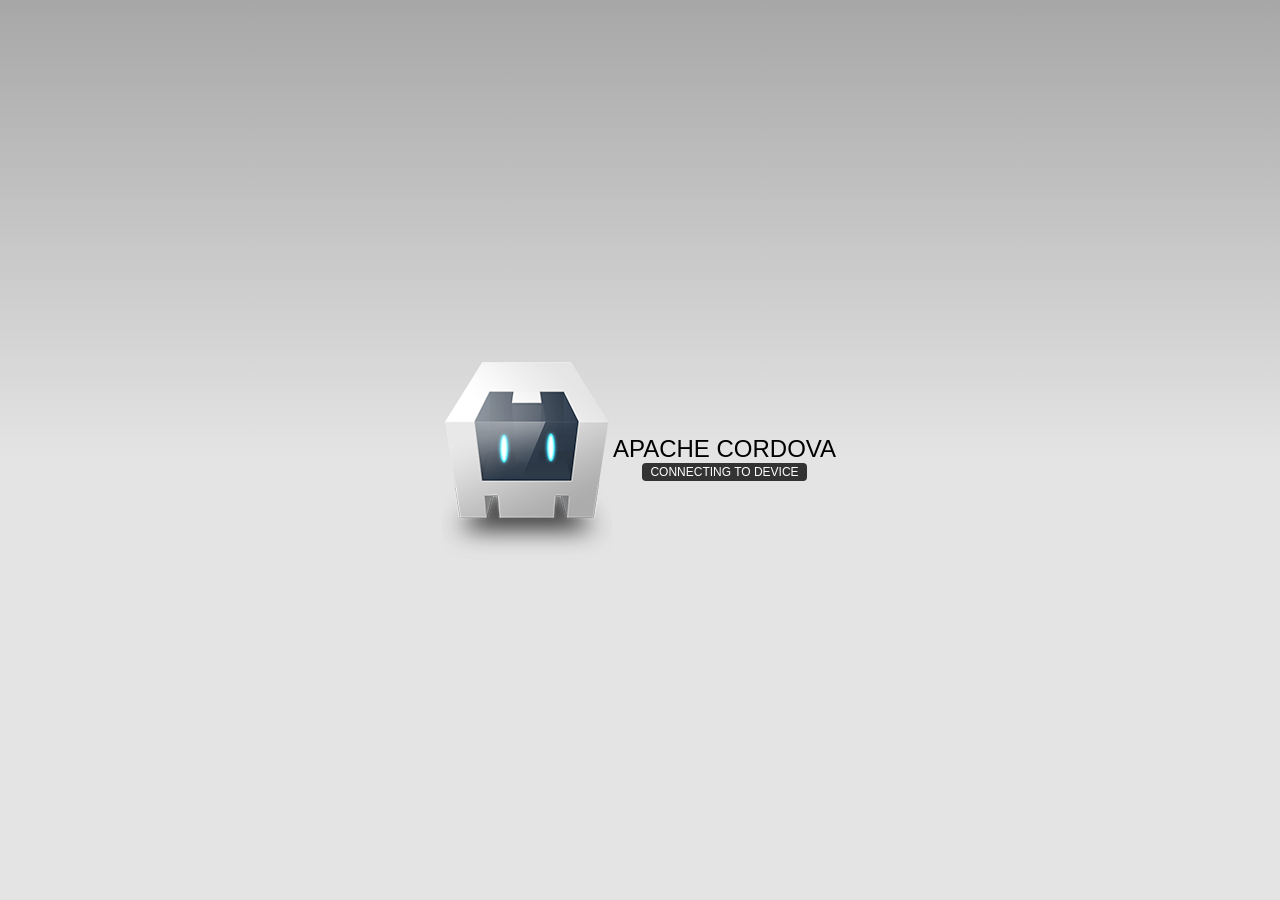
==== src/index.html @ 214dd901 "fix for iOS start page" ====
<!DOCTYPE html>
<!--
    Licensed to the Apache Software Foundation (ASF) under one
    or more contributor license agreements.  See the NOTICE file
    distributed with this work for additional information
    regarding copyright ownership.  The ASF licenses this file
    to you under the Apache License, Version 2.0 (the
    "License"); you may not use this file except in compliance
    with the License.  You may obtain a copy of the License at

    http://www.apache.org/licenses/LICENSE-2.0

    Unless required by applicable law or agreed to in writing,
    software distributed under the License is distributed on an
    "AS IS" BASIS, WITHOUT WARRANTIES OR CONDITIONS OF ANY
     KIND, either express or implied.  See the License for the
    specific language governing permissions and limitations
    under the License.
-->
<html>
    <head>
        <meta charset="utf-8" />
        <meta name="format-detection" content="telephone=no" />
        <meta name="viewport" content="user-scalable=no, initial-scale=1, maximum-scale=1, minimum-scale=1, width=device-width, height=device-height, target-densitydpi=device-dpi" />
        <link rel="stylesheet" type="text/css" href="css/index.css" />
        <title>Hello World</title>
    </head>
    <body>
        <div class="app">
            <h1>Apache Cordova</h1>
            <div id="deviceready" class="blink">
                <p class="event listening">Connecting to Device</p>
                <p class="event received">Device is Ready</p>
            </div>
        </div>
        <script type="text/javascript" src="../cordova.js"></script>
        <script type="text/javascript" src="js/index.js"></script>
        <script type="text/javascript">
            app.initialize();
        </script>
    </body>
</html>
---- src/css/index.css ----
/*
 * Licensed to the Apache Software Foundation (ASF) under one
 * or more contributor license agreements.  See the NOTICE file
 * distributed with this work for additional information
 * regarding copyright ownership.  The ASF licenses this file
 * to you under the Apache License, Version 2.0 (the
 * "License"); you may not use this file except in compliance
 * with the License.  You may obtain a copy of the License at
 *
 * http://www.apache.org/licenses/LICENSE-2.0
 *
 * Unless required by applicable law or agreed to in writing,
 * software distributed under the License is distributed on an
 * "AS IS" BASIS, WITHOUT WARRANTIES OR CONDITIONS OF ANY
 * KIND, either express or implied.  See the License for the
 * specific language governing permissions and limitations
 * under the License.
 */
* {
    -webkit-tap-highlight-color: rgba(0,0,0,0); /* make transparent link selection, adjust last value opacity 0 to 1.0 */
}

body {
    -webkit-touch-callout: none;                /* prevent callout to copy image, etc when tap to hold */
    -webkit-text-size-adjust: none;             /* prevent webkit from resizing text to fit */
    -webkit-user-select: none;                  /* prevent copy paste, to allow, change 'none' to 'text' */
    background-color:#E4E4E4;
    background-image:linear-gradient(top, #A7A7A7 0%, #E4E4E4 51%);
    background-image:-webkit-linear-gradient(top, #A7A7A7 0%, #E4E4E4 51%);
    background-image:-ms-linear-gradient(top, #A7A7A7 0%, #E4E4E4 51%);
    background-image:-webkit-gradient(
        linear,
        left top,
        left bottom,
        color-stop(0, #A7A7A7),
        color-stop(0.51, #E4E4E4)
    );
    background-attachment:fixed;
    font-family:'HelveticaNeue-Light', 'HelveticaNeue', Helvetica, Arial, sans-serif;
    font-size:12px;
    height:100%;
    margin:0px;
    padding:0px;
    text-transform:uppercase;
    width:100%;
}

/* Portrait layout (default) */
.app {
    background:url(../img/logo.png) no-repeat center top; /* 170px x 200px */
    position:absolute;             /* position in the center of the screen */
    left:50%;
    top:50%;
    height:50px;                   /* text area height */
    width:225px;                   /* text area width */
    text-align:center;
    padding:180px 0px 0px 0px;     /* image height is 200px (bottom 20px are overlapped with text) */
    margin:-115px 0px 0px -112px;  /* offset vertical: half of image height and text area height */
                                   /* offset horizontal: half of text area width */
}

/* Landscape layout (with min-width) */
@media screen and (min-aspect-ratio: 1/1) and (min-width:400px) {
    .app {
        background-position:left center;
        padding:75px 0px 75px 170px;  /* padding-top + padding-bottom + text area = image height */
        margin:-90px 0px 0px -198px;  /* offset vertical: half of image height */
                                      /* offset horizontal: half of image width and text area width */
    }
}

h1 {
    font-size:24px;
    font-weight:normal;
    margin:0px;
    overflow:visible;
    padding:0px;
    text-align:center;
}

.event {
    border-radius:4px;
    -webkit-border-radius:4px;
    color:#FFFFFF;
    font-size:12px;
    margin:0px 30px;
    padding:2px 0px;
}

.event.listening {
    background-color:#333333;
    display:block;
}

.event.received {
    background-color:#4B946A;
    display:none;
}

@keyframes fade {
    from { opacity: 1.0; }
    50% { opacity: 0.4; }
    to { opacity: 1.0; }
}
 
@-webkit-keyframes fade {
    from { opacity: 1.0; }
    50% { opacity: 0.4; }
    to { opacity: 1.0; }
}
 
.blink {
    animation:fade 3000ms infinite;
    -webkit-animation:fade 3000ms infinite;
}
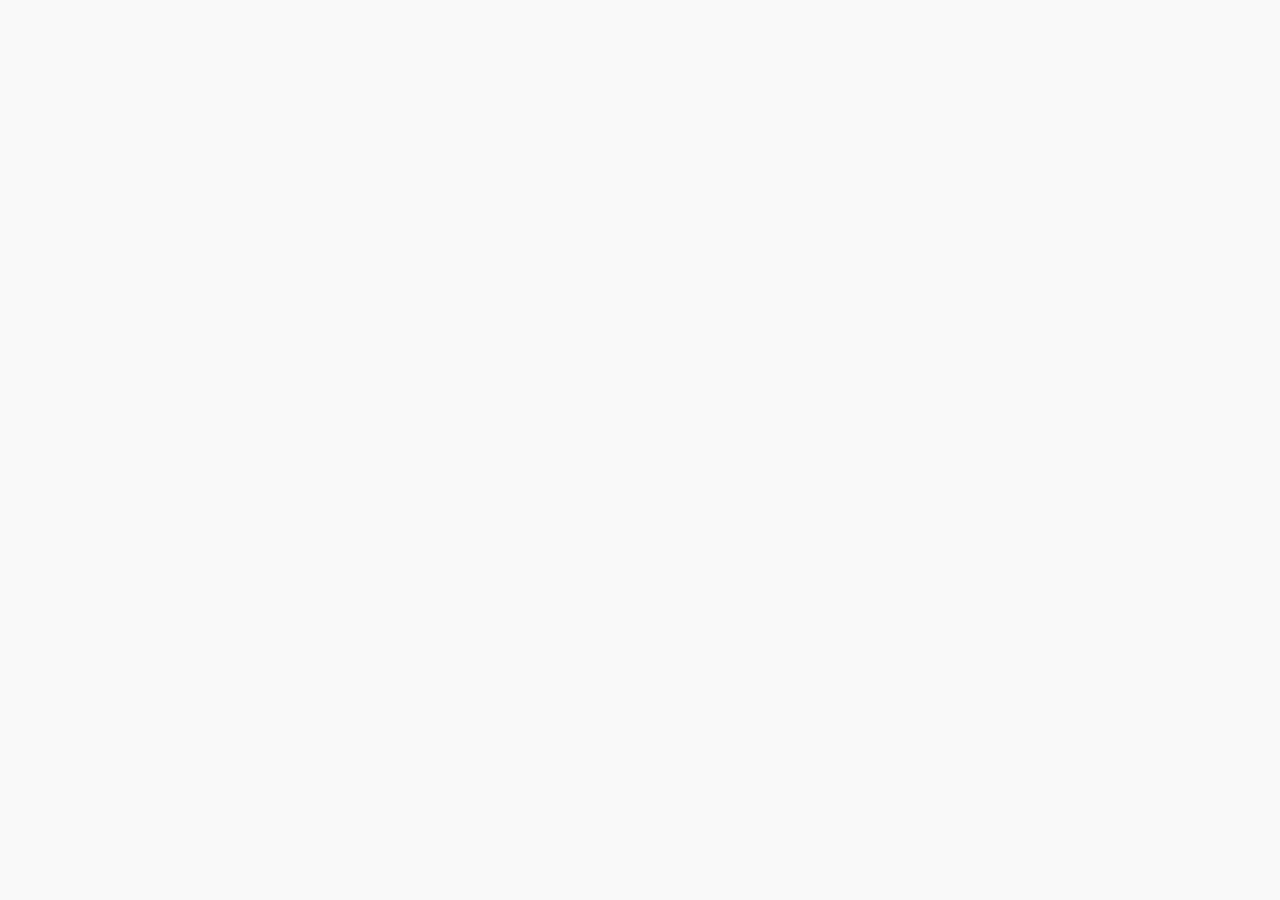
==== commit da7ab009: "added calendario to the project" ====
--- a/src/index.html
+++ b/src/index.html
@@ -24,19 +24,69 @@
         <meta name="viewport" content="user-scalable=no, initial-scale=1, maximum-scale=1, minimum-scale=1, width=device-width, height=device-height, target-densitydpi=device-dpi" />
         <link rel="stylesheet" type="text/css" href="css/index.css" />
         <title>Hello World</title>
+
+        <link rel="stylesheet" type="text/css" href="css/calendar.css" />
+        <link rel="stylesheet" type="text/css" href="css/custom_2.css" />
+        <script src="js/modernizr.custom.63321.js"></script>
     </head>
-    <body>
-        <div class="app">
-            <h1>Apache Cordova</h1>
-            <div id="deviceready" class="blink">
-                <p class="event listening">Connecting to Device</p>
-                <p class="event received">Device is Ready</p>
-            </div>
-        </div>
+    <body> 
         <script type="text/javascript" src="../cordova.js"></script>
         <script type="text/javascript" src="js/index.js"></script>
+        
+
+        <div class="container"> 
+            <section class="main">
+                <div class="custom-calendar-wrap">
+                    <div id="custom-inner" class="custom-inner">
+                        <div class="custom-header clearfix">
+                            <nav>
+                                <span id="custom-prev" class="custom-prev"></span>
+                                <span id="custom-next" class="custom-next"></span>
+                            </nav>
+                            <h2 id="custom-month" class="custom-month"></h2>
+                            <h3 id="custom-year" class="custom-year"></h3>
+                        </div>
+                        <div id="calendar" class="fc-calendar-container"></div>
+                    </div>
+                </div>
+            </section>
+        </div><!-- /container -->
+
+
+        <script type="text/javascript" src="http://ajax.googleapis.com/ajax/libs/jquery/1.8.3/jquery.min.js"></script>
+        <script type="text/javascript" src="js/jquery.calendario.js"></script>
+        <script type="text/javascript" src="js/data.js"></script>
+
         <script type="text/javascript">
             app.initialize();
+
+            var $calendar = $( '#calendar' ),
+                cal = $calendar.calendario( {
+                        onDayClick : function( $el, $contentEl, dateProperties ) {
+
+                            if( $contentEl.length > 0 ) {
+                                showEvents( $contentEl, dateProperties );
+                            }
+
+                        },
+                        caldata : codropsEvents,
+                        displayWeekAbbr : true
+                    } ),
+                    $month = $( '#custom-month' ).html( cal.getMonthName() ),
+                    $year = $( '#custom-year' ).html( cal.getYear() );
+
+                $( '#custom-next' ).on( 'click', function() {
+                    cal.gotoNextMonth( updateMonthYear );
+                } );
+                $( '#custom-prev' ).on( 'click', function() {
+                    cal.gotoPreviousMonth( updateMonthYear );
+                } );
+
+                function updateMonthYear() {                
+                    $month.html( cal.getMonthName() );
+                    $year.html( cal.getYear() );
+                }
+
         </script>
     </body>
 </html>
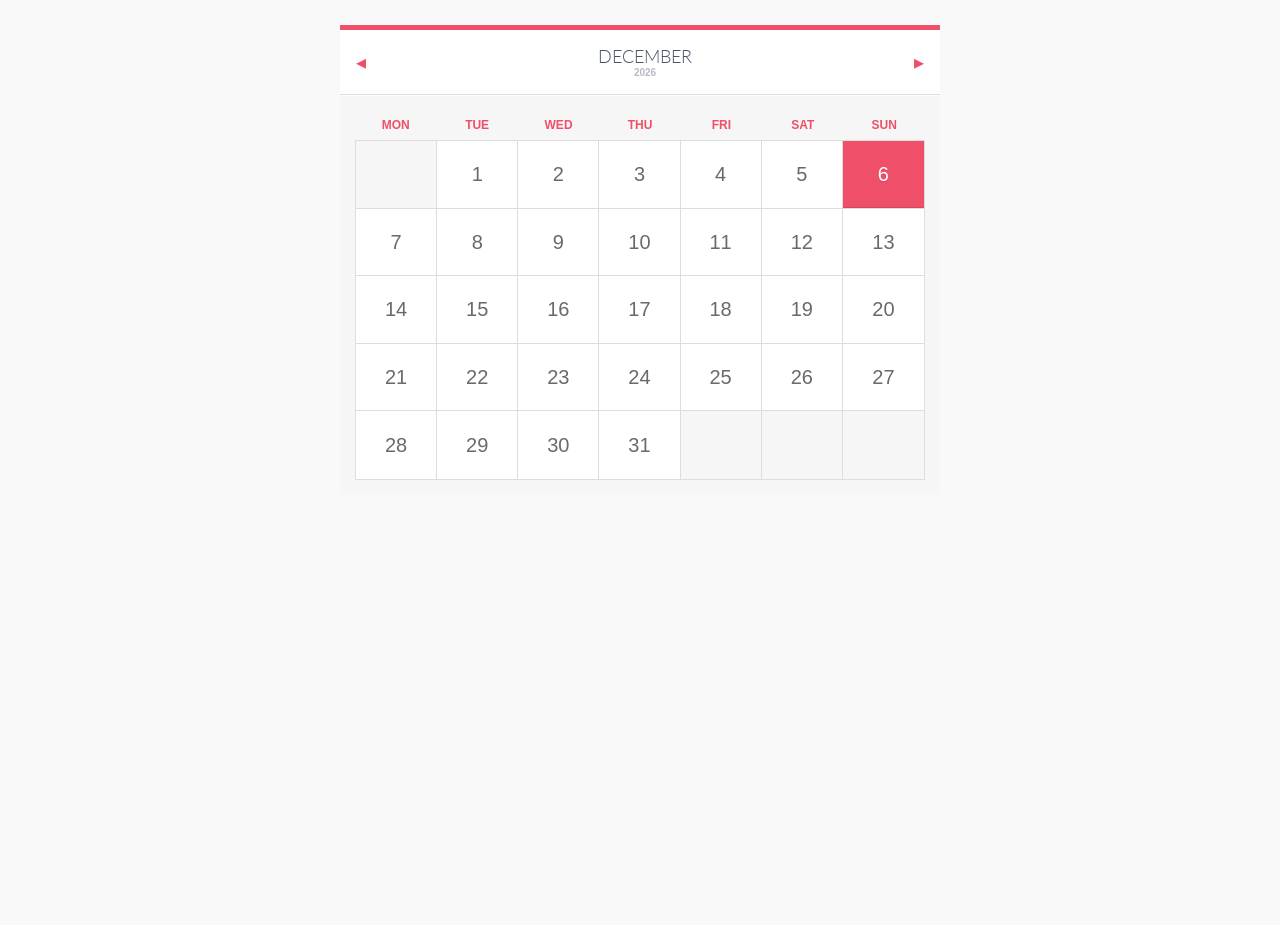
==== commit 8748c23b: "removed unused files" ====
--- a/src/index.html
+++ b/src/index.html
@@ -27,7 +27,7 @@
 
         <link rel="stylesheet" type="text/css" href="css/calendar.css" />
         <link rel="stylesheet" type="text/css" href="css/custom_2.css" />
-        <script src="js/modernizr.custom.63321.js"></script>
+        <link rel="stylesheet" type="text/css" href="css/tabloid.css" />
     </head>
     <body> 
         <script type="text/javascript" src="../cordova.js"></script>
@@ -55,7 +55,6 @@
 
         <script type="text/javascript" src="http://ajax.googleapis.com/ajax/libs/jquery/1.8.3/jquery.min.js"></script>
         <script type="text/javascript" src="js/jquery.calendario.js"></script>
-        <script type="text/javascript" src="js/data.js"></script>
 
         <script type="text/javascript">
             app.initialize();
@@ -69,7 +68,6 @@
                             }
 
                         },
-                        caldata : codropsEvents,
                         displayWeekAbbr : true
                     } ),
                     $month = $( '#custom-month' ).html( cal.getMonthName() ),
@@ -88,5 +86,7 @@
                 }
 
         </script>
+
+        <script type="text/javascript" src="js/tabloid.js"></script>
     </body>
 </html>
--- a/src/css/custom_2.css
+++ b/src/css/custom_2.css
@@ -0,0 +1,264 @@
+/* Custom calendar elements */
+
+.custom-calendar-wrap {
+	margin: 25px auto;
+	position: relative;
+	overflow: hidden;
+}
+
+.custom-inner {
+	background: #fff;
+	box-shadow: 0 1px 3px rgba(0,0,0,0.2);
+}
+
+.custom-inner:before,
+.custom-inner:after  {
+	content: '';
+	width: 99%;
+	height: 50%;
+	position: absolute;
+	background: #f6f6f6;
+	bottom: -4px;
+	left: 0.5%;
+	z-index: -1;
+	box-shadow: 0 1px 3px rgba(0,0,0,0.2);
+}
+
+.custom-inner:after {
+	content: '';
+	width: 98%;
+	bottom: -7px;
+	left: 1%;
+	z-index: -2;
+}
+
+.custom-header {
+	background: #fff;
+	padding: 5px 10px 10px 20px;
+	height: 70px;
+	position: relative;
+	border-top: 5px solid #ef4f69;
+	border-bottom: 1px solid #ddd;
+}
+
+.custom-header h2,
+.custom-header h3 {
+	text-align: center;
+	text-transform: uppercase;
+}
+
+.custom-header h2 {
+	color: #495468;
+	font-weight: 300;
+	font-size: 18px;
+	margin-top: 10px;
+}
+
+.custom-header h3 {
+	font-size: 10px;
+	font-weight: 700;
+	color: #b7bbc2;
+}
+
+.custom-header nav span {
+	position: absolute;
+	top: 17px;
+	width: 30px;
+	height: 30px;
+	color: transparent;
+	cursor: pointer;
+	margin: 0 1px;
+	font-size: 20px;
+	line-height: 30px;
+	-webkit-touch-callout: none;
+	-webkit-user-select: none;
+	-khtml-user-select: none;
+	-moz-user-select: none;
+	-ms-user-select: none;
+	user-select: none;
+}
+
+.custom-header nav span:first-child {
+	left: 5px;
+}
+
+.custom-header nav span:last-child {
+	right: 5px;
+}
+
+.custom-header nav span:before {
+	font-family: 'fontawesome-selected';
+	color: #ef4f69;
+	position: absolute;
+	text-align: center;
+	width: 100%;
+}
+
+.custom-header nav span.custom-prev:before {
+	content: '\25c2';
+}
+
+.custom-header nav span.custom-next:before {
+	content: '\25b8';
+}
+
+.custom-header nav span:hover:before {
+	color: #495468;
+}
+
+.custom-content-reveal {
+	background: #f6f6f6;
+	background: rgba(246, 246, 246, 0.9);
+	width: 100%;
+	height: 100%;
+	position: absolute;
+	z-index: 100;
+	top: 100%;
+	left: 0px;
+	text-align: center;
+	-webkit-transition: all 0.6s ease-in-out;
+	-moz-transition: all 0.6s ease-in-out;
+	-o-transition: all 0.6s ease-in-out;
+	-ms-transition: all 0.6s ease-in-out;
+	transition: all 0.6s ease-in-out;
+}
+
+.custom-content-reveal span.custom-content-close {
+	position: absolute;
+	top: 15px;
+	right: 10px;
+	width: 20px;
+	height: 20px;
+	text-align: center;
+	background: #ef4f69;
+	box-shadow: 0 1px 1px rgba(0,0,0,0.1);
+	cursor: pointer;
+	line-height: 13px;
+	padding: 0;
+}
+
+.custom-content-reveal span.custom-content-close:after {
+	content: 'x';
+	font-size: 18px;
+	color: #fff;
+}
+
+.custom-content-reveal a,
+.custom-content-reveal span {
+	font-size: 22px;
+	padding: 10px 30px;
+	display: block;
+}
+
+.custom-content-reveal h4 {
+	text-transform: uppercase;
+	font-size: 13px;
+	font-weight: 300;
+	letter-spacing: 3px;
+	color: #777;
+	padding: 20px;
+	background: #fff;
+	border-bottom: 1px solid #ddd;
+	border-top: 5px solid #ef4f69;
+	box-shadow: 0 1px rgba(255,255,255,0.9);
+	margin-bottom: 30px;
+}
+
+.custom-content-reveal span {
+	color: #888;
+}
+
+.custom-content-reveal a {
+	color: #ef4f69;
+}
+
+.custom-content-reveal a:hover {
+	color: #333;
+}
+
+/* Modifications */
+
+.fc-calendar-container {
+	height: 400px;
+	width: auto;
+	padding: 15px;
+	background: #f6f6f6;
+	box-shadow: inset 0 1px rgba(255,255,255,0.8);
+}
+
+.fc-calendar .fc-head {
+	background: transparent;
+	color: #ef4f69;
+	font-weight: bold;
+	text-transform: uppercase;
+	font-size: 12px;
+}
+
+.fc-calendar .fc-row > div {
+	background: #fff;
+	cursor: pointer;
+}
+
+.fc-calendar .fc-row > div:empty {
+	background: transparent;
+}
+
+.fc-calendar .fc-row > div > span.fc-date {
+	top: 50%;
+	left: 50%;
+	text-align: center;
+	margin: -10px 0 0 -15px;
+	color: #686a6e;
+	font-weight: 400;
+	pointer-events: none;
+}
+
+.fc-calendar .fc-row > div.fc-today {
+	background: #ef4f69;
+	box-shadow: inset 0 -1px 1px rgba(0,0,0,0.1);
+}
+
+.fc-calendar .fc-row > div.fc-today > span.fc-date {
+	color: #fff;
+	text-shadow: 0 1px 1px rgba(0,0,0,0.1);
+}
+
+.fc-calendar .fc-row > div.fc-content:after {
+	content: '\00B7';
+	text-align: center;
+	width: 20px;
+	margin-left: -10px;
+	position: absolute;
+	color: #DDD;
+	font-size: 70px;
+	line-height: 20px;
+	left: 50%;
+	bottom: 3px;
+}
+
+.fc-calendar .fc-row > div.fc-today.fc-content:after {
+	color: #b02c42;
+}
+
+.fc-calendar .fc-row > div.fc-content:hover:after{
+	color: #ef4f69;
+}
+
+.fc-calendar .fc-row > div.fc-today.fc-content:hover:after{
+	color: #fff;
+}
+
+.fc-calendar .fc-row > div > div a,
+.fc-calendar .fc-row > div > div span {
+	display: none;
+	font-size: 22px;
+}
+
+@media screen and (max-width: 400px) {
+	.fc-calendar-container {
+		height: 300px;
+	}
+	.fc-calendar .fc-row > div > span.fc-date {
+		font-size: 15px;
+	}
+}
--- a/src/css/tabloid.css
+++ b/src/css/tabloid.css
@@ -0,0 +1,5 @@
+@charset 'UTF-8';
+
+.tabloid-cell1 {
+	background-color: green;
+}
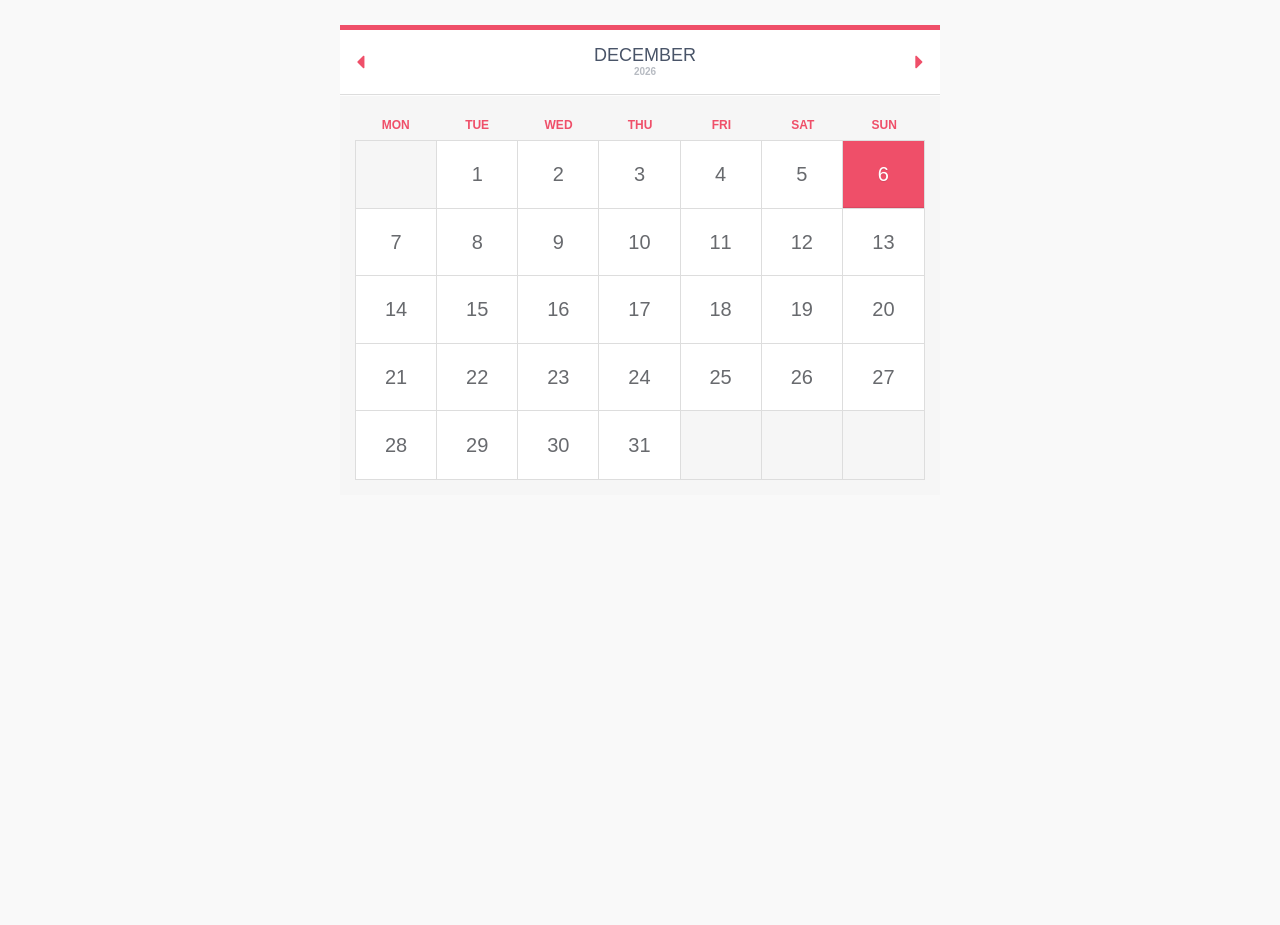
==== commit a33efbac: "files path error fixed" ====
--- a/src/index.html
+++ b/src/index.html
@@ -1,22 +1,4 @@
 <!DOCTYPE html>
-<!--
-    Licensed to the Apache Software Foundation (ASF) under one
-    or more contributor license agreements.  See the NOTICE file
-    distributed with this work for additional information
-    regarding copyright ownership.  The ASF licenses this file
-    to you under the Apache License, Version 2.0 (the
-    "License"); you may not use this file except in compliance
-    with the License.  You may obtain a copy of the License at
-
-    http://www.apache.org/licenses/LICENSE-2.0
-
-    Unless required by applicable law or agreed to in writing,
-    software distributed under the License is distributed on an
-    "AS IS" BASIS, WITHOUT WARRANTIES OR CONDITIONS OF ANY
-     KIND, either express or implied.  See the License for the
-    specific language governing permissions and limitations
-    under the License.
--->
 <html>
     <head>
         <meta charset="utf-8" />
@@ -30,7 +12,7 @@
         <link rel="stylesheet" type="text/css" href="css/tabloid.css" />
     </head>
     <body> 
-        <script type="text/javascript" src="../cordova.js"></script>
+        <!-- <script type="text/javascript" src="../cordova.js"></script> -->
         <script type="text/javascript" src="js/index.js"></script>
         
 
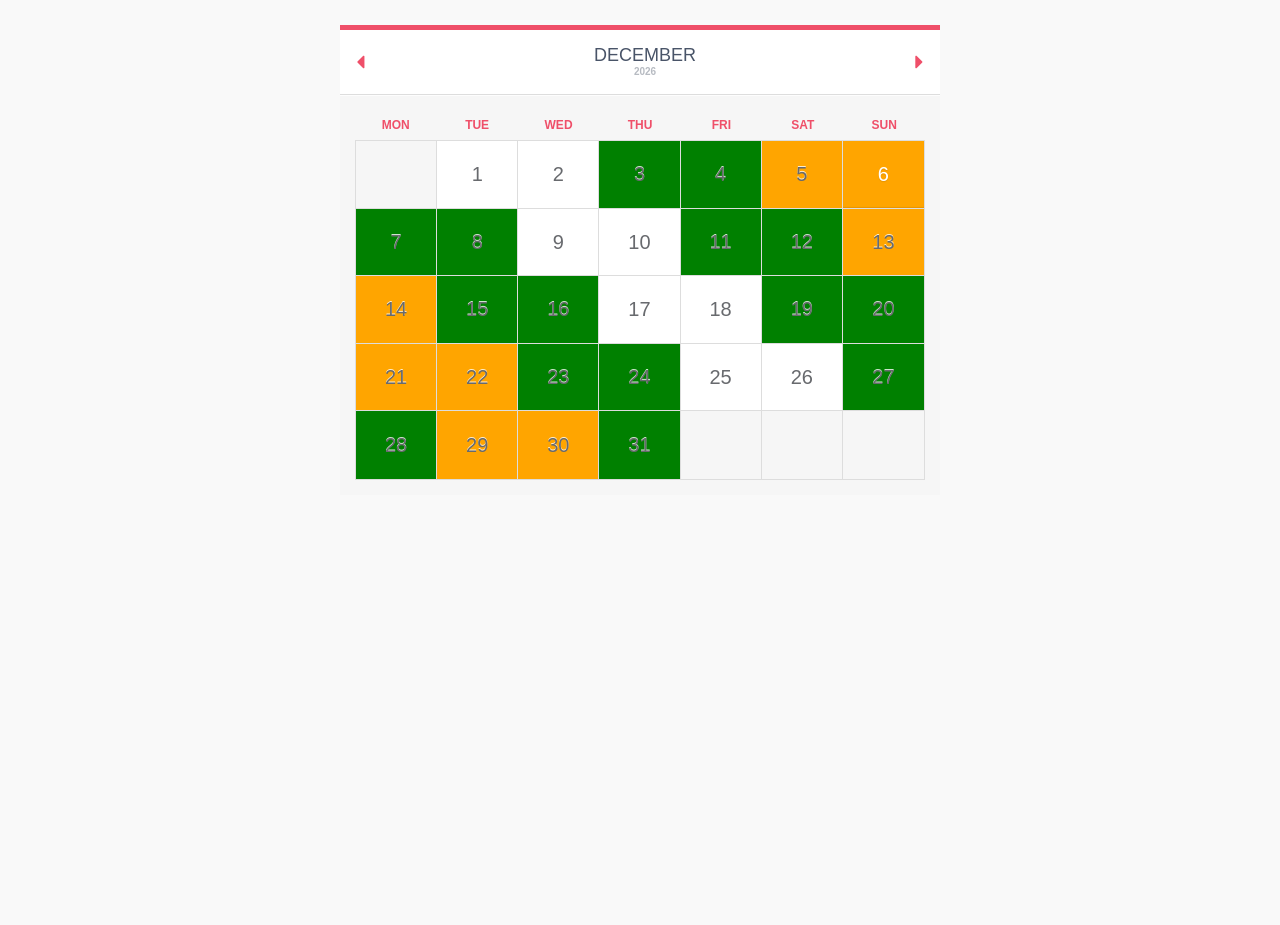
==== commit 734b2c0a: "added tabloid coloring" ====
--- a/src/index.html
+++ b/src/index.html
@@ -40,33 +40,6 @@
 
         <script type="text/javascript">
             app.initialize();
-
-            var $calendar = $( '#calendar' ),
-                cal = $calendar.calendario( {
-                        onDayClick : function( $el, $contentEl, dateProperties ) {
-
-                            if( $contentEl.length > 0 ) {
-                                showEvents( $contentEl, dateProperties );
-                            }
-
-                        },
-                        displayWeekAbbr : true
-                    } ),
-                    $month = $( '#custom-month' ).html( cal.getMonthName() ),
-                    $year = $( '#custom-year' ).html( cal.getYear() );
-
-                $( '#custom-next' ).on( 'click', function() {
-                    cal.gotoNextMonth( updateMonthYear );
-                } );
-                $( '#custom-prev' ).on( 'click', function() {
-                    cal.gotoPreviousMonth( updateMonthYear );
-                } );
-
-                function updateMonthYear() {                
-                    $month.html( cal.getMonthName() );
-                    $year.html( cal.getYear() );
-                }
-
         </script>
 
         <script type="text/javascript" src="js/tabloid.js"></script>
--- a/src/css/tabloid.css
+++ b/src/css/tabloid.css
@@ -1,5 +1,13 @@
 @charset 'UTF-8';
 
+.tabloid-cell-rest {
+	background-color: green !important;
+}
+
 .tabloid-cell1 {
-	background-color: green;
+	background-color: orange !important;
+}
+
+.tabloid-cell2 {
+	background-color: red;
 }
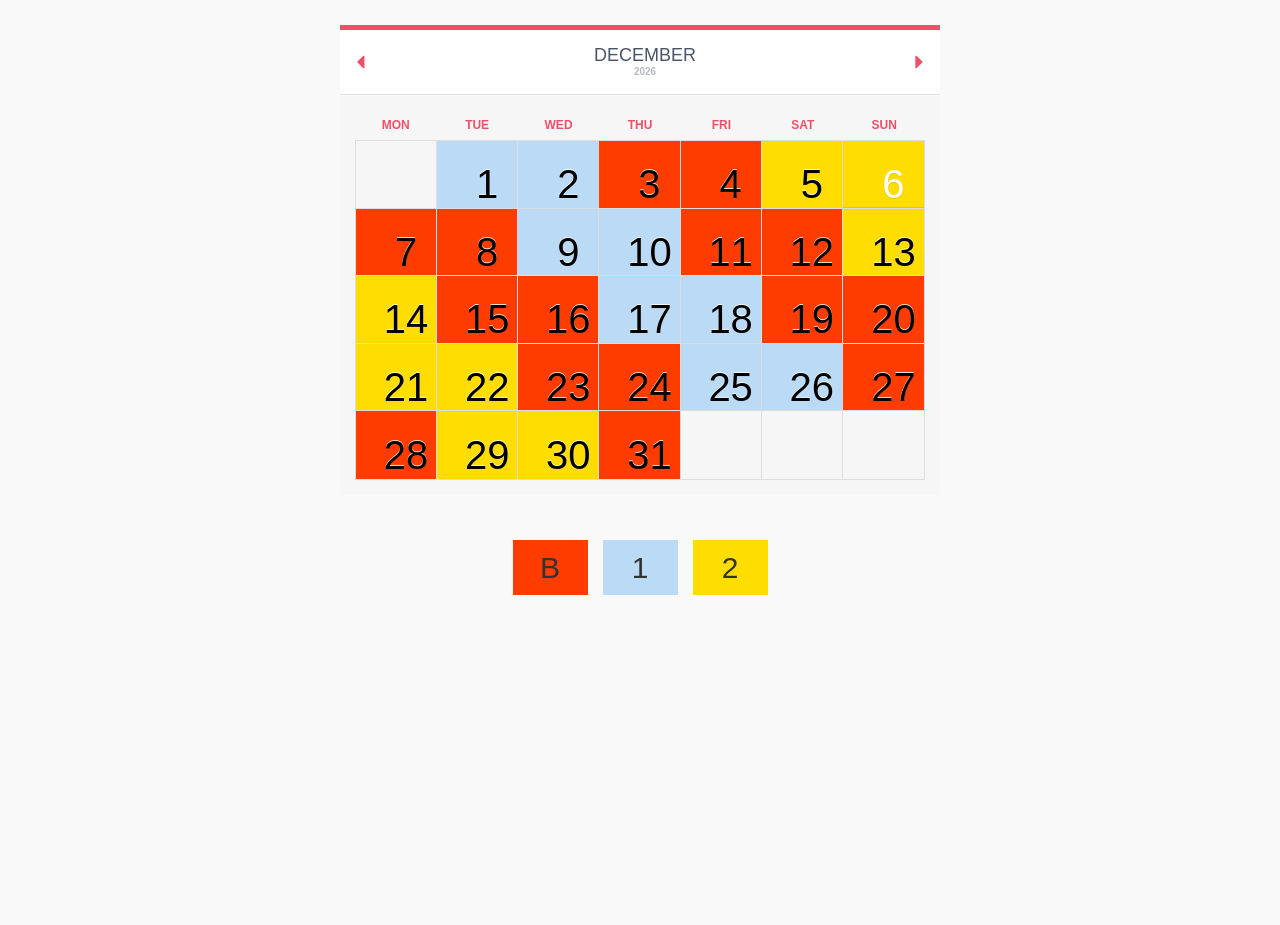
==== commit 0b3a3fcf: "tabloid switches months, draws tabloid" ====
--- a/src/index.html
+++ b/src/index.html
@@ -12,9 +12,8 @@
         <link rel="stylesheet" type="text/css" href="css/tabloid.css" />
     </head>
     <body> 
-        <!-- <script type="text/javascript" src="../cordova.js"></script> -->
+        <script type="text/javascript" src="../cordova.js"></script>
         <script type="text/javascript" src="js/index.js"></script>
-        
 
         <div class="container"> 
             <section class="main">
@@ -31,11 +30,23 @@
                         <div id="calendar" class="fc-calendar-container"></div>
                     </div>
                 </div>
+
+                <div class="legend" align="center">
+                    <div class="legend-row" align="center">
+                        <div class="legend-cell tabloid-cell-rest">B</div>
+                        <div class="legend-cell-space"></div>
+                        <div class="legend-cell tabloid-cell1">1</div>
+                        <div class="legend-cell-space"></div>
+                        <div class="legend-cell tabloid-cell2">2</div>
+                    </div>
+                </div>
+
             </section>
         </div><!-- /container -->
 
 
         <script type="text/javascript" src="http://ajax.googleapis.com/ajax/libs/jquery/1.8.3/jquery.min.js"></script>
+        <script type="text/javascript" src="js/jgestures.min.js"></script>
         <script type="text/javascript" src="js/jquery.calendario.js"></script>
 
         <script type="text/javascript">
--- a/src/css/custom_2.css
+++ b/src/css/custom_2.css
@@ -207,8 +207,9 @@
 	top: 50%;
 	left: 50%;
 	text-align: center;
+	font-style: bold;
 	margin: -10px 0 0 -15px;
-	color: #686a6e;
+	color: #000;
 	font-weight: 400;
 	pointer-events: none;
 }
--- a/src/css/tabloid.css
+++ b/src/css/tabloid.css
@@ -1,13 +1,39 @@
 @charset 'UTF-8';
 
 .tabloid-cell-rest {
-	background-color: green !important;
+	background-color: #FF3C00 !important;
 }
 
 .tabloid-cell1 {
-	background-color: orange !important;
+	background-color: #BADAF5 !important;
 }
 
 .tabloid-cell2 {
-	background-color: red;
+	background-color: #FFDD00 !important;
+}
+
+.legend {
+	height: 55px;
+	padding: 20px;
+}
+
+.legend-row {
+	text-align: center;
+	display: table;
+	height: 100%;
+}
+
+.legend-cell {
+	width: 75px; 
+	height: 55px;
+	font-style: bold;
+	font-size: 200%;
+	text-align: center; 
+	display: table-cell; 
+	vertical-align: middle;
+	margin-left: 10px;
+}
+.legend-cell-space {
+	width: 15px;
+	height: 100%;
 }
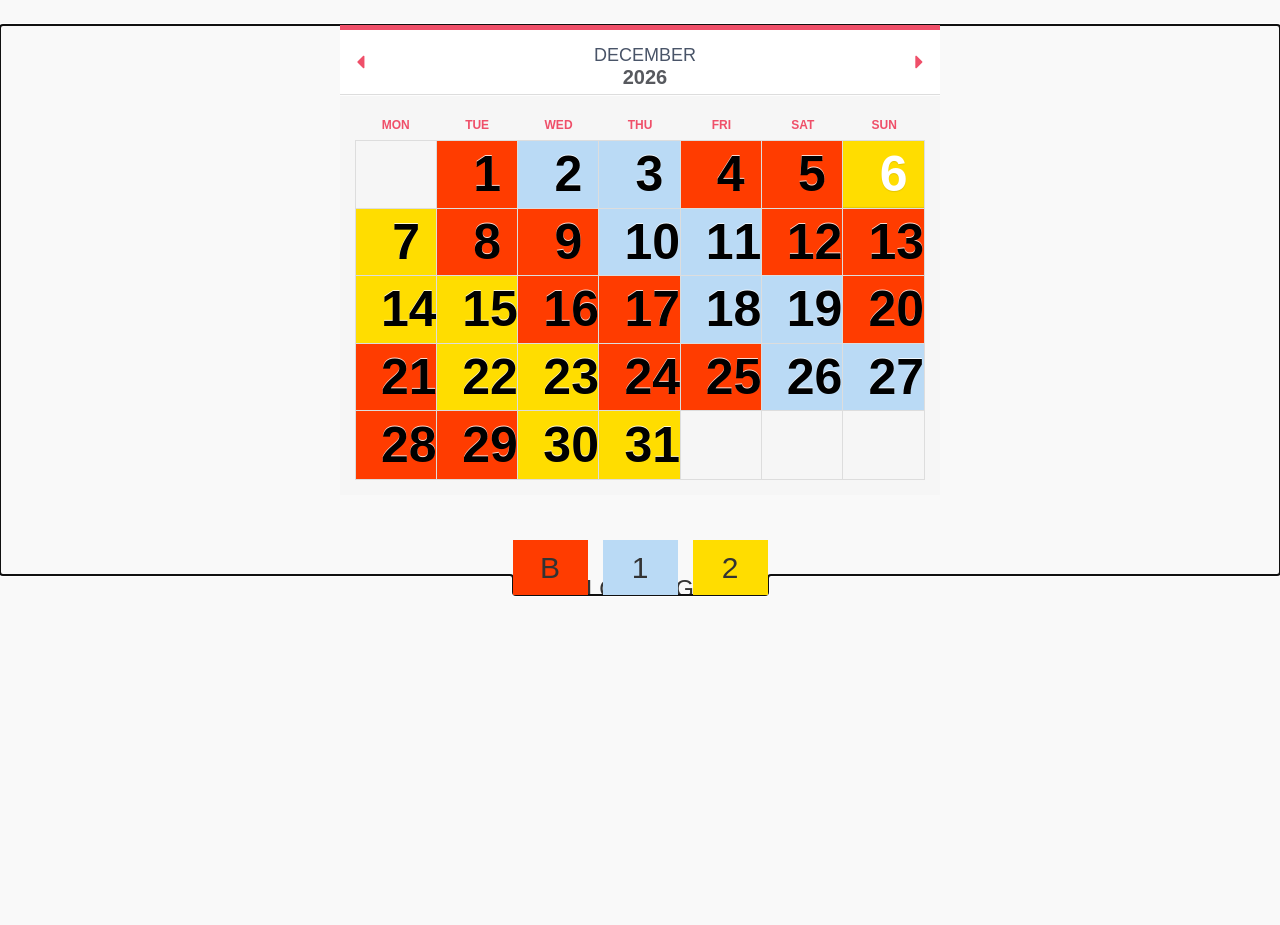
==== commit 86b1b34b: "added swipes to calendar" ====
--- a/src/index.html
+++ b/src/index.html
@@ -46,7 +46,8 @@
 
 
         <script type="text/javascript" src="http://ajax.googleapis.com/ajax/libs/jquery/1.8.3/jquery.min.js"></script>
-        <script type="text/javascript" src="js/jgestures.min.js"></script>
+        <script type="text/javascript" src="js/jquery.mobile.min.js"></script>
+        <script type="text/javascript" src="js/jquery.touchSwipe.min.js"></script>
         <script type="text/javascript" src="js/jquery.calendario.js"></script>
 
         <script type="text/javascript">
--- a/src/css/custom_2.css
+++ b/src/css/custom_2.css
@@ -55,9 +55,9 @@
 }
 
 .custom-header h3 {
-	font-size: 10px;
+	font-size: 20px;
 	font-weight: 700;
-	color: #b7bbc2;
+	color: #57595E;
 }
 
 .custom-header nav span {
@@ -210,7 +210,6 @@
 	font-style: bold;
 	margin: -10px 0 0 -15px;
 	color: #000;
-	font-weight: 400;
 	pointer-events: none;
 }
 
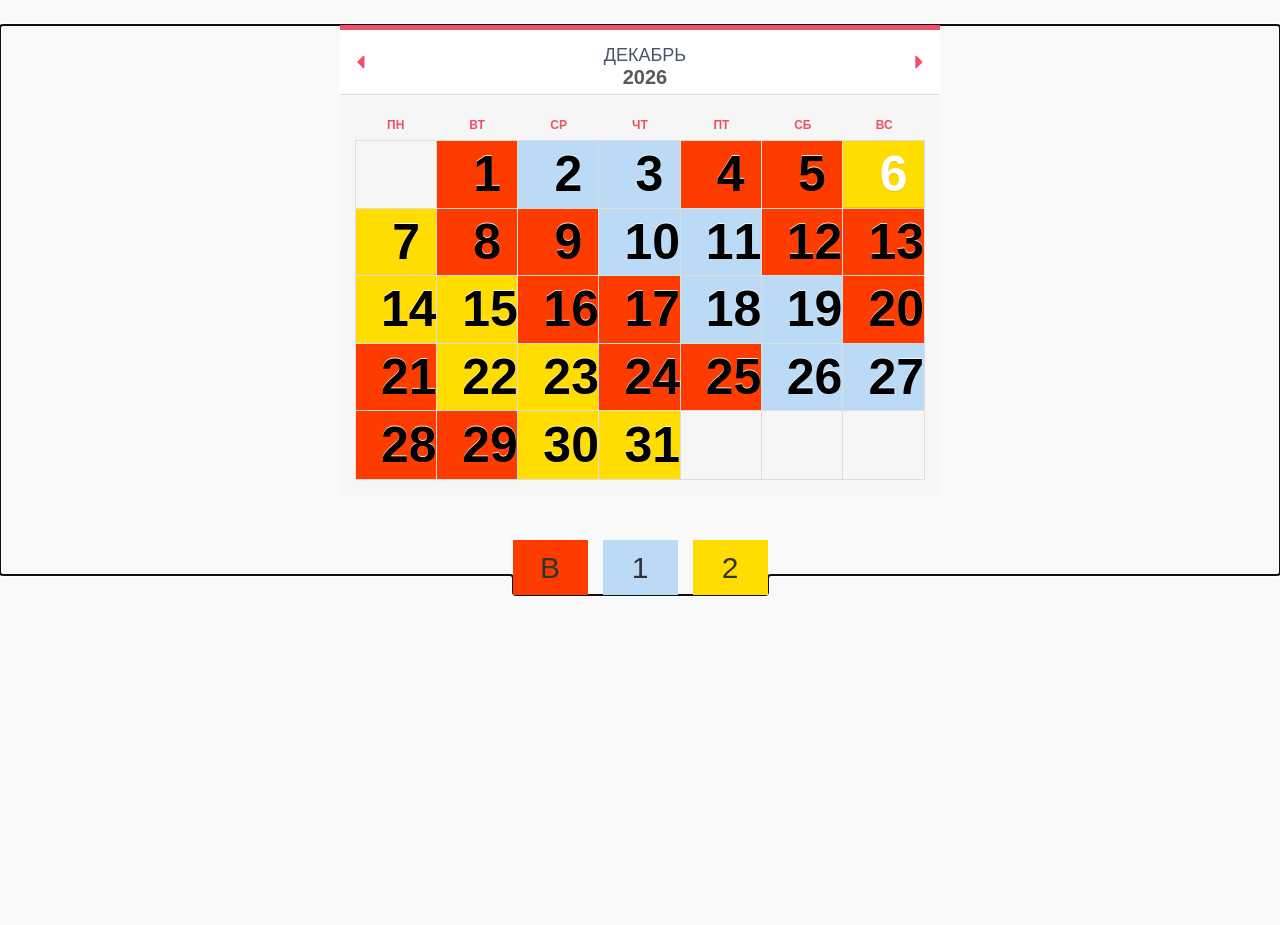
==== commit c464b8dd: "built to run on Androig" ====
--- a/src/index.html
+++ b/src/index.html
@@ -3,7 +3,7 @@
     <head>
         <meta charset="utf-8" />
         <meta name="format-detection" content="telephone=no" />
-        <meta name="viewport" content="user-scalable=no, initial-scale=1, maximum-scale=1, minimum-scale=1, width=device-width, height=device-height, target-densitydpi=device-dpi" />
+        <meta name="viewport" content="user-scalable=no, initial-scale=1, maximum-scale=1, minimum-scale=1, width=device-width, height=device-height, target-densitydpi=medium-dpi" />
         <link rel="stylesheet" type="text/css" href="css/index.css" />
         <title>Hello World</title>
 
--- a/src/css/custom_2.css
+++ b/src/css/custom_2.css
@@ -259,6 +259,6 @@
 		height: 300px;
 	}
 	.fc-calendar .fc-row > div > span.fc-date {
-		font-size: 15px;
+		font-size: 27px;
 	}
 }
